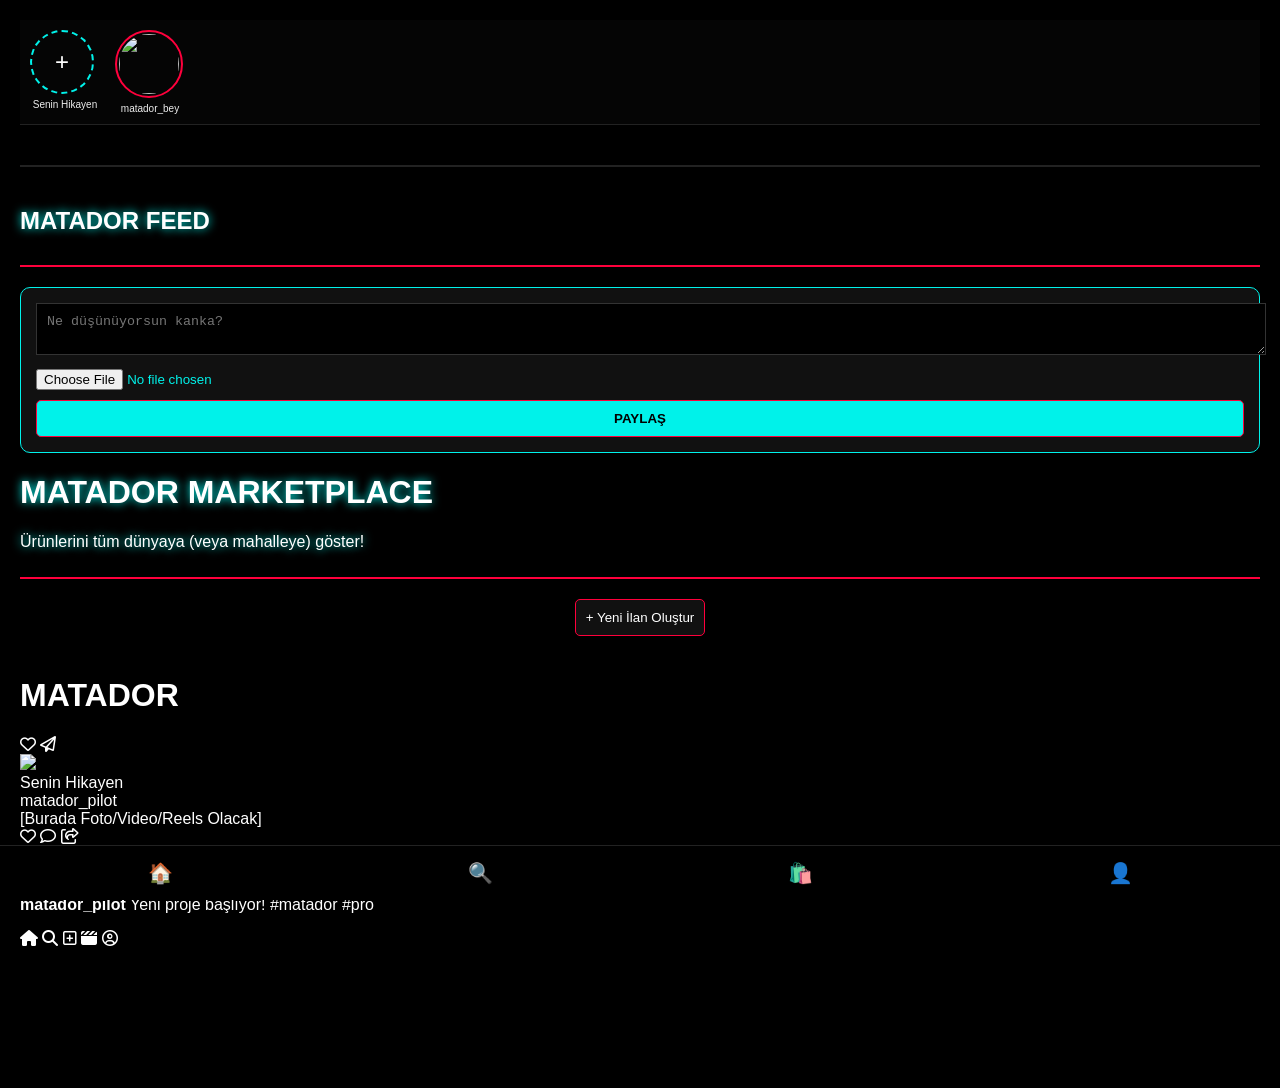
==== index.html @ 86fc4689 "Update index.html" ====
<!DOCTYPE html>
<html lang="tr">
<head>
    <link rel="stylesheet" href="style.css">
    <meta charset="UTF-8">
    <meta name="viewport" content="width=device-width, initial-scale=1.0, maximum-scale=1.0, user-scalable=no">
    <title>MATADOR PRO</title>
    <script src="https://cdn.tailwindcss.com"></script>
    <link rel="stylesheet" href="https://cdnjs.cloudflare.com/ajax/libs/font-awesome/6.4.0/css/all.min.css">
    <style>
        body { background-color: #000; color: white; margin: 0; padding-bottom: 70px; }
        .no-scrollbar::-webkit-scrollbar { display: none; }
    </style>
</head>
<body>
    <div id="stories-bar" style="display: flex; overflow-x: auto; padding: 10px; background: #050505; border-bottom: 1px solid #222; gap: 15px; scrollbar-width: none;">
    
    <div onclick="document.getElementById('story-input').click()" style="min-width: 70px; text-align: center; cursor: pointer;">
        <div style="width: 60px; height: 60px; border-radius: 50%; border: 2px dashed #00f2ea; display: flex; align-items: center; justify-content: center; font-size: 24px;">+</div>
        <div style="font-size: 10px; margin-top: 5px; color: #eee;">Senin Hikayen</div>
        <input type="file" id="story-input" accept="image/*" style="display:none;" onchange="storyPaylas()">
    </div>
    <div style="min-width: 70px; text-align: center;">
        <div style="width: 60px; height: 60px; border-radius: 50%; border: 2px solid #ff003c; padding: 2px;">
            <img src="https://via.placeholder.com/60" style="width: 100%; height: 100%; border-radius: 50%; object-fit: cover;">
        </div>
        <div style="font-size: 10px; margin-top: 5px; color: #eee;">matador_bey</div>
    </div>
</div>

<script>
function storyPaylas() {
    alert("Kanka hikayen seçildi! Şimdi bunu 24 saatliğine buluta uçuracağız. (Firebase bağladığımızda tam çalışacak)");
}
</script>

    <hr style="border: 1px solid #222; margin: 40px 0;">

<div class="matador-header">
    <h2>MATADOR FEED</h2>
</div>

<div style="background: #111; padding: 15px; border-radius: 10px; border: 1px solid #00f2ea; margin-bottom: 20px;">
    <textarea id="post-text" placeholder="Ne düşünüyorsun kanka?" style="width: 100%; background: #000; color: #fff; border: 1px solid #333; padding: 10px;"></textarea>
    
    <input type="file" id="post-file" accept="image/*,video/*" style="margin-top: 10px; color: #00f2ea;">
    
    <button onclick="paylas()" style="margin-top: 10px; width: 100%; background: #00f2ea; color: #000; font-weight: bold;">PAYLAŞ</button>
</div>

<div id="feed-container">
    </div>

<script>
function paylas() {
    var text = document.getElementById("post-text").value;
    var file = document.getElementById("post-file").files[0];
    var feed = document.getElementById("feed-container");

    if(text == "" && !file) {
        alert("Boş paylaşım olmaz kanka!");
        return;
    }

    // Gönderi Kartı Tasarımı
    var postHTML = `
        <div style="background: #111; border: 1px solid #333; margin-bottom: 20px; border-radius: 10px; overflow: hidden;">
            <div style="padding: 10px; font-weight: bold; color: #ff003c;">@user123</div>
            <div style="padding: 10px; color: #eee;">${text}</div>
            <div id="media-preview" style="background: #222; min-height: 200px; display: flex; align-items: center; justify-content: center; color: #555;">
                ${file ? "📷 Görsel/Video İşleniyor..." : "📝 Sadece Metin"}
            </div>
            <div style="padding: 10px; border-top: 1px solid #222; display: flex; justify-content: space-around;">
                <span>❤️ Beğen</span>
                <span>💬 Yorum Yap</span>
                <span>✈️ Paylaş</span>
            </div>
        </div>
    `;

    feed.innerHTML = postHTML + feed.innerHTML;
    document.getElementById("post-text").value = "";
    document.getElementById("post-file").value = "";
}
</script>

<div class="matador-header">
    <h1>MATADOR MARKETPLACE</h1>
    <p>Ürünlerini tüm dünyaya (veya mahalleye) göster!</p>
</div>

<div style="text-align: center; margin-bottom: 20px;">
    <button onclick="acKapaPanel()">+ Yeni İlan Oluştur</button>
</div>

<div id="ilan-formu" style="display:none; border: 2px dashed #ff003c; padding: 20px; margin-bottom: 30px; background: #111;">
    <h3 style="color: #ff003c;">İlan Detayları</h3>
    <input type="text" id="urun-adi" placeholder="Ürün Adı..." style="width: 100%; padding: 10px; margin-bottom: 10px; background: #222; color: #fff; border: 1px solid #00f2ea;">
    <input type="number" id="urun-fiyat" placeholder="Fiyat (AZN)..." style="width: 100%; padding: 10px; margin-bottom: 10px; background: #222; color: #fff; border: 1px solid #00f2ea;">
    <button onclick="ilanPaylas()" style="width: 100%; background: #ff003c; border: none; font-weight: bold;">YAYINLA</button>
</div>

<div id="urun-akisi" style="display: grid; grid-template-columns: 1fr 1fr; gap: 15px;">
    </div>

<script>
// Formu açıp kapatan fonksiyon
function acKapaPanel() {
    var x = document.getElementById("ilan-formu");
    if (x.style.display === "none") {
        x.style.display = "block";
    } else {
        x.style.display = "none";
    }
}

// Yeni ilanı ekrana basan fonksiyon
function ilanPaylas() {
    var ad = document.getElementById("urun-adi").value;
    var fiyat = document.getElementById("urun-fiyat").value;

    if(ad == "" || fiyat == "") {
        alert("Kanka boş bırakma, müşteriler neyi alacağını bilsin!");
        return;
    }

    var urunKutusu = `
        <div style="background: #1a1a1a; border: 1px solid #00f2ea; padding: 10px; border-radius: 10px;">
            <div style="height: 100px; background: #333; border-radius: 5px; margin-bottom: 10px; display: flex; align-items: center; justify-content: center; font-size: 10px; color: #555;">GÖRSEL YÜKLENECEK</div>
            <h4 style="margin: 0; color: #00f2ea;">${ad}</h4>
            <p style="color: #ff003c; font-weight: bold;">${fiyat} AZN</p>
            <button style="width: 100%; font-size: 12px; padding: 5px;">Satın Al / Mesaj At</button>
        </div>
    `;

    document.getElementById("urun-akisi").innerHTML += urunKutusu;
    
    // Formu temizle ve kapat
    document.getElementById("urun-adi").value = "";
    document.getElementById("urun-fiyat").value = "";
    acKapaPanel();
}
</script>

    <header class="flex justify-between items-center p-4 border-b border-gray-900 sticky top-0 bg-black z-50">
        <h1 class="text-2xl font-black italic text-red-600 tracking-tighter">MATADOR</h1>
        <div class="flex gap-6 text-xl">
            <i class="fa-regular fa-heart"></i>
            <i class="fa-regular fa-paper-plane" onclick="alert('DM Kutusu Yakında!')"></i>
        </div>
    </header>

    <div class="flex gap-4 p-4 overflow-x-auto no-scrollbar border-b border-gray-900">
        <div class="flex-shrink-0 text-center">
            <div class="w-16 h-16 rounded-full bg-gradient-to-tr from-yellow-400 to-red-600 p-0.5">
                <div class="bg-black rounded-full p-0.5">
                    <img src="https://via.placeholder.com/100" class="rounded-full">
                </div>
            </div>
            <span class="text-[10px]">Senin Hikayen</span>
        </div>
        </div>

    <main id="feed" class="flex flex-col">
        <div class="w-full border-b border-gray-900 mb-4">
            <div class="flex items-center p-3 gap-2">
                <div class="w-8 h-8 rounded-full bg-gray-600"></div>
                <span class="text-sm font-bold">matador_pilot</span>
            </div>
            <div class="bg-gray-800 aspect-square flex items-center justify-center text-gray-500">
                [Burada Foto/Video/Reels Olacak]
            </div>
            <div class="p-3">
                <div class="flex gap-4 text-2xl mb-2">
                    <i class="fa-regular fa-heart hover:text-red-600"></i>
                    <i class="fa-regular fa-comment"></i>
                    <i class="fa-regular fa-share-from-square"></i>
                </div>
                <p class="text-sm"><b>15.400 Beğeni</b></p>
                <p class="text-sm"><b>matador_pilot</b> Yeni proje başlıyor! #matador #pro</p>
            </div>
        </div>
    </main>

    <nav class="fixed bottom-0 w-full bg-black border-t border-gray-900 flex justify-around p-4 text-2xl text-gray-400">
        <i class="fa-solid fa-house text-white"></i>
        <i class="fa-solid fa-magnifying-glass"></i>
        <i class="fa-regular fa-square-plus"></i>
        <i class="fa-solid fa-clapperboard"></i>
        <i class="fa-regular fa-circle-user"></i>
        
<div style="position: fixed; bottom: 0; left: 0; width: 100%; background: #000; border-top: 1px solid #222; display: flex; justify-content: space-around; padding: 15px 0; z-index: 1000;">
    <a href="index.html" style="text-decoration: none; font-size: 20px;">🏠</a>
    <a href="explore.html" style="text-decoration: none; font-size: 20px;">🔍</a>
    <a href="marketplace.html" style="text-decoration: none; font-size: 20px;">🛍️</a>
    <a href="profile.html" style="text-decoration: none; font-size: 20px;">👤</a>
</div>

<div style="height: 70px;"></div>
<script src="https://www.gstatic.com/firebasejs/10.7.1/firebase-app-compat.js"></script>
<script src="https://www.gstatic.com/firebasejs/10.7.1/firebase-firestore-compat.js"></script>
<script src="https://www.gstatic.com/firebasejs/10.7.1/firebase-auth-compat.js"></script>

<script>
  // Matador'un Gerçek Kalbi
  const firebaseConfig = {
    apiKey: "AIzaSyAWZoeIDyTy_3AAQZkojD9VCD...", // Kendi anahtarını buraya tam yapıştır
    authDomain: "matador-b1ecc.firebaseapp.com",
    projectId: "matador-b1ecc",
    storageBucket: "matador-b1ecc.firebasestorage.app",
    messagingSenderId: "1065363097675",
    appId: "1:1065363097675:web:4554d13f1da...",
    measurementId: "G-KCLVT54MDQ"
  };

  // Firebase'i başlatıyoruz
  if (!firebase.apps.length) {
    firebase.initializeApp(firebaseConfig);
  }
  const db = firebase.firestore();
  const auth = firebase.auth();

  console.log("Matador Sistemi Online! 🚀");
</script>


</body>
</html>
---- style.css ----
body {
    background-color: #000;
    color: #00f2ea;
    font-family: sans-serif;
    margin: 0;
    padding: 20px;
}

.matador-header {
    border-bottom: 2px solid #ff003c;
    padding-bottom: 10px;
    margin-bottom: 20px;
    text-shadow: 0 0 10px #00f2ea;
}

button {
    background: #111;
    border: 1px solid #ff003c;
    color: white;
    padding: 10px;
    border-radius: 5px;
    cursor: pointer;
}

button:hover {
    box-shadow: 0 0 10px #ff003c;
}
<div style="position: fixed; bottom: 0; left: 0; width: 100%; background: #000; border-top: 1px solid #222; display: flex; justify-content: space-around; padding: 15px 0; z-index: 1000;">
    <a href="index.html" style="text-decoration: none; font-size: 20px;">🏠</a>
    <a href="explore.html" style="text-decoration: none; font-size: 20px;">🔍</a>
    <a href="marketplace.html" style="text-decoration: none; font-size: 20px;">🛍️</a>
    <a href="profile.html" style="text-decoration: none; font-size: 20px;">👤</a>
</div>

<div style="height: 70px;"></div>
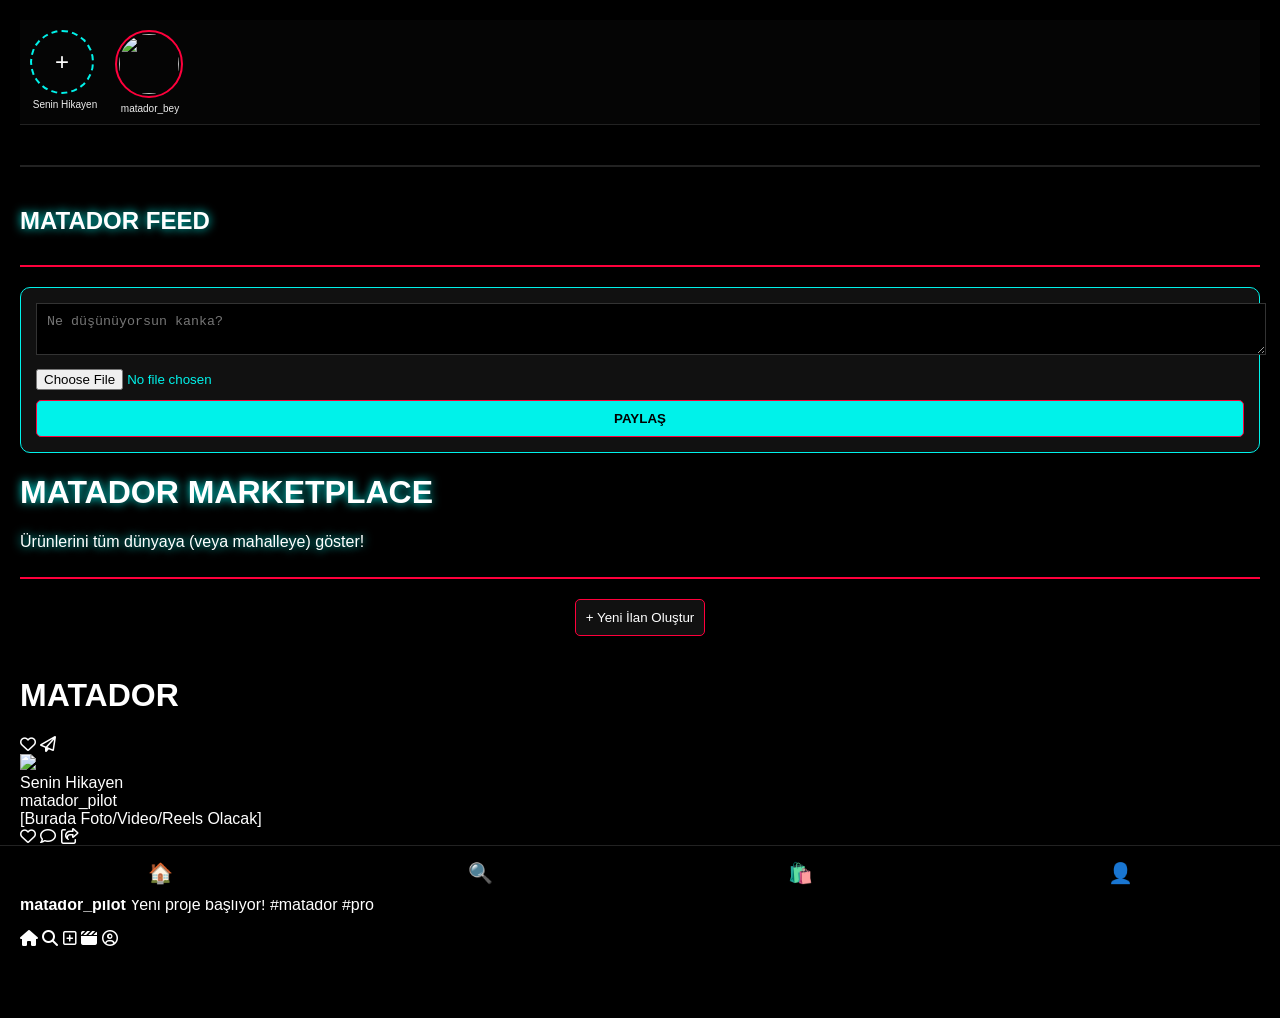
==== commit fd650455: "Update index.html" ====
--- a/index.html
+++ b/index.html
@@ -103,44 +103,6 @@
 <div id="urun-akisi" style="display: grid; grid-template-columns: 1fr 1fr; gap: 15px;">
     </div>
 
-<script>
-// Formu açıp kapatan fonksiyon
-function acKapaPanel() {
-    var x = document.getElementById("ilan-formu");
-    if (x.style.display === "none") {
-        x.style.display = "block";
-    } else {
-        x.style.display = "none";
-    }
-}
-
-// Yeni ilanı ekrana basan fonksiyon
-function ilanPaylas() {
-    var ad = document.getElementById("urun-adi").value;
-    var fiyat = document.getElementById("urun-fiyat").value;
-
-    if(ad == "" || fiyat == "") {
-        alert("Kanka boş bırakma, müşteriler neyi alacağını bilsin!");
-        return;
-    }
-
-    var urunKutusu = `
-        <div style="background: #1a1a1a; border: 1px solid #00f2ea; padding: 10px; border-radius: 10px;">
-            <div style="height: 100px; background: #333; border-radius: 5px; margin-bottom: 10px; display: flex; align-items: center; justify-content: center; font-size: 10px; color: #555;">GÖRSEL YÜKLENECEK</div>
-            <h4 style="margin: 0; color: #00f2ea;">${ad}</h4>
-            <p style="color: #ff003c; font-weight: bold;">${fiyat} AZN</p>
-            <button style="width: 100%; font-size: 12px; padding: 5px;">Satın Al / Mesaj At</button>
-        </div>
-    `;
-
-    document.getElementById("urun-akisi").innerHTML += urunKutusu;
-    
-    // Formu temizle ve kapat
-    document.getElementById("urun-adi").value = "";
-    document.getElementById("urun-fiyat").value = "";
-    acKapaPanel();
-}
-</script>
 
     <header class="flex justify-between items-center p-4 border-b border-gray-900 sticky top-0 bg-black z-50">
         <h1 class="text-2xl font-black italic text-red-600 tracking-tighter">MATADOR</h1>
@@ -196,33 +158,10 @@
     <a href="profile.html" style="text-decoration: none; font-size: 20px;">👤</a>
 </div>
 
-<div style="height: 70px;"></div>
-<script src="https://www.gstatic.com/firebasejs/10.7.1/firebase-app-compat.js"></script>
-<script src="https://www.gstatic.com/firebasejs/10.7.1/firebase-firestore-compat.js"></script>
-<script src="https://www.gstatic.com/firebasejs/10.7.1/firebase-auth-compat.js"></script>
-
-<script>
-  // Matador'un Gerçek Kalbi
-  const firebaseConfig = {
-    apiKey: "AIzaSyAWZoeIDyTy_3AAQZkojD9VCD...", // Kendi anahtarını buraya tam yapıştır
-    authDomain: "matador-b1ecc.firebaseapp.com",
-    projectId: "matador-b1ecc",
-    storageBucket: "matador-b1ecc.firebasestorage.app",
-    messagingSenderId: "1065363097675",
-    appId: "1:1065363097675:web:4554d13f1da...",
-    measurementId: "G-KCLVT54MDQ"
-  };
-
-  // Firebase'i başlatıyoruz
-  if (!firebase.apps.length) {
-    firebase.initializeApp(firebaseConfig);
-  }
-  const db = firebase.firestore();
-  const auth = firebase.auth();
-
-  console.log("Matador Sistemi Online! 🚀");
-</script>
-
+<div 
+<script src="https://www.gstatic.com/firebasejs/8.10.0/firebase-app.js"></script>
+<script src="https://www.gstatic.com/firebasejs/8.10.0/firebase-firestore.js"></script>
+<script src="script.js"></script>
 
 </body>
 </html>
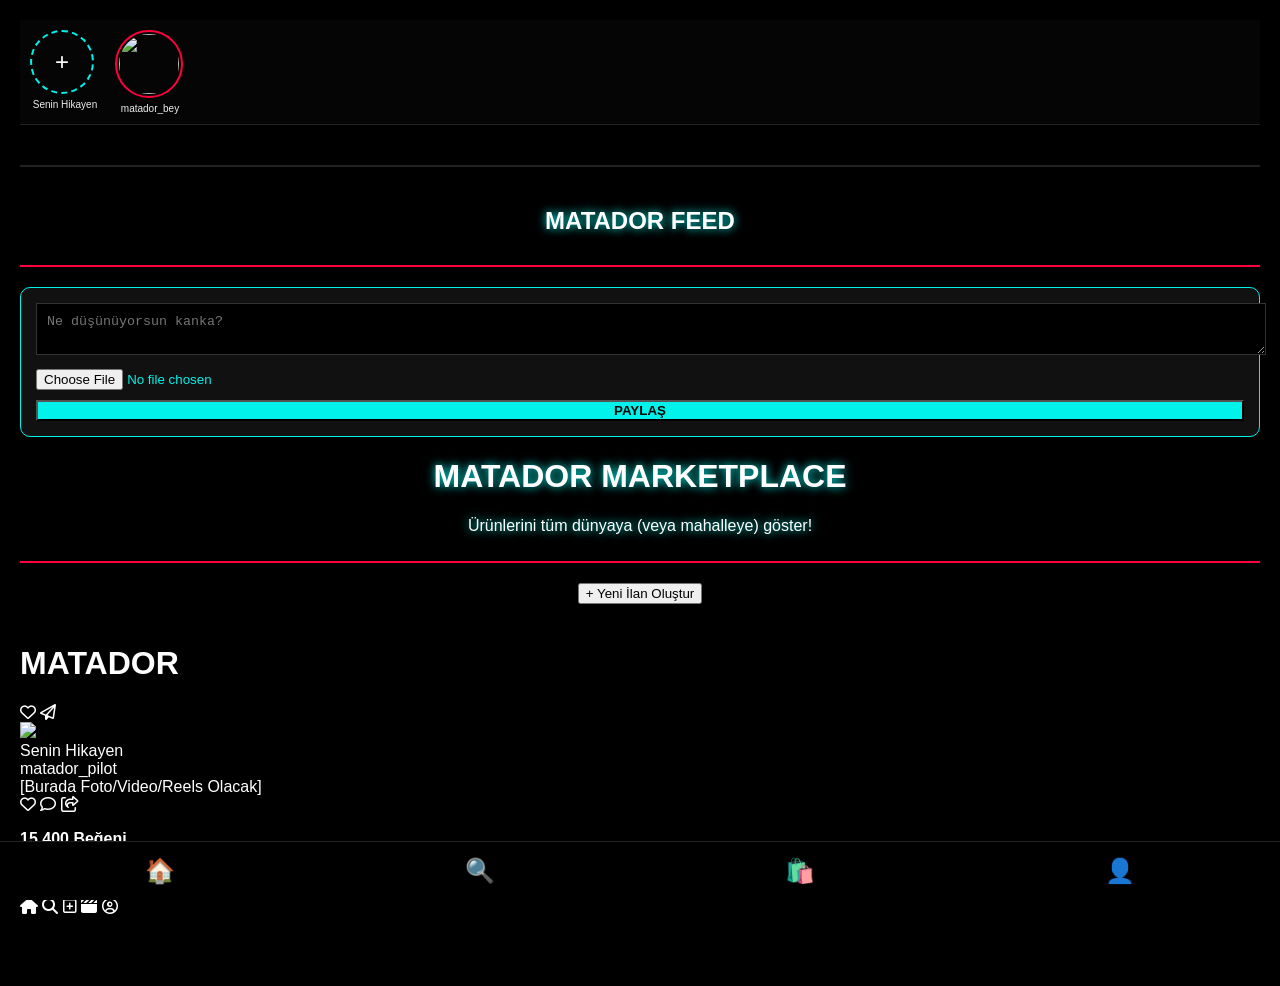
==== commit 40bfc931: "Update index.html" ====
--- a/index.html
+++ b/index.html
@@ -97,6 +97,8 @@
     <h3 style="color: #ff003c;">İlan Detayları</h3>
     <input type="text" id="urun-adi" placeholder="Ürün Adı..." style="width: 100%; padding: 10px; margin-bottom: 10px; background: #222; color: #fff; border: 1px solid #00f2ea;">
     <input type="number" id="urun-fiyat" placeholder="Fiyat (AZN)..." style="width: 100%; padding: 10px; margin-bottom: 10px; background: #222; color: #fff; border: 1px solid #00f2ea;">
+   <input type="file" id="urun-foto" accept="image/*" style="width: 100%; margin-bottom: 10px; background: #222; color: white; border: 1px solid #333; padding: 5px; border-radius: 5px;">
+
     <button onclick="ilanPaylas()" style="width: 100%; background: #ff003c; border: none; font-weight: bold;">YAYINLA</button>
 </div>
 
@@ -157,11 +159,21 @@
     <a href="marketplace.html" style="text-decoration: none; font-size: 20px;">🛍️</a>
     <a href="profile.html" style="text-decoration: none; font-size: 20px;">👤</a>
 </div>
+<div class="bottom-nav">
+    <a href="index.html">🏠</a>
+    <a href="explore.html">🔍</a>
+    <a href="marketplace.html">🛍️</a>
+    <a href="profile.html">👤</a>
+</div>
 
 <div 
 <script src="https://www.gstatic.com/firebasejs/8.10.0/firebase-app.js"></script>
 <script src="https://www.gstatic.com/firebasejs/8.10.0/firebase-firestore.js"></script>
+<script src="https://www.gstatic.com/firebasejs/8.10.0/firebase-storage.js"></script>
+
 <script src="script.js"></script>
+<script src="delete.js"></script>
+<script src="upload.js"></script>
 
 </body>
 </html>
--- a/style.css
+++ b/style.css
@@ -1,9 +1,11 @@
+/* MATADOR MARKETPLACE - GLOBAL STİLLER */
 body {
     background-color: #000;
     color: #00f2ea;
-    font-family: sans-serif;
+    font-family: 'Segoe UI', sans-serif;
     margin: 0;
     padding: 20px;
+    padding-bottom: 80px; /* Alt menü kapanmasın diye */
 }
 
 .matador-header {
@@ -11,26 +13,80 @@
     padding-bottom: 10px;
     margin-bottom: 20px;
     text-shadow: 0 0 10px #00f2ea;
+    text-align: center;
 }
 
-button {
+/* İLAN FORMU */
+#ilan-formu {
     background: #111;
     border: 1px solid #ff003c;
-    color: white;
-    padding: 10px;
-    border-radius: 5px;
-    cursor: pointer;
+    padding: 20px;
+    border-radius: 15px;
+    margin-bottom: 30px;
 }
 
-button:hover {
-    box-shadow: 0 0 10px #ff003c;
+#ilan-formu input {
+    width: 100%;
+    margin-bottom: 10px;
+    padding: 10px;
+    background: #222;
+    border: 1px solid #333;
+    color: white;
+    border-radius: 5px;
 }
-<div style="position: fixed; bottom: 0; left: 0; width: 100%; background: #000; border-top: 1px solid #222; display: flex; justify-content: space-around; padding: 15px 0; z-index: 1000;">
-    <a href="index.html" style="text-decoration: none; font-size: 20px;">🏠</a>
-    <a href="explore.html" style="text-decoration: none; font-size: 20px;">🔍</a>
-    <a href="marketplace.html" style="text-decoration: none; font-size: 20px;">🛍️</a>
-    <a href="profile.html" style="text-decoration: none; font-size: 20px;">👤</a>
-</div>
 
-<div style="height: 70px;"></div>
+/* İLAN KARTLARI (YENİ SİSTEM) */
+.ilan-kart {
+    background: #111;
+    border: 1px solid #333;
+    border-radius: 15px;
+    margin-bottom: 20px;
+    padding: 15px;
+    position: relative;
+    overflow: hidden;
+}
 
+.ilan-img {
+    width: 100%;
+    border-radius: 10px;
+    margin-bottom: 10px;
+    max-height: 250px;
+    object-fit: cover;
+}
+
+.fiyat-yazisi {
+    color: #ff003c;
+    font-weight: bold;
+    font-size: 1.3rem;
+    margin: 10px 0;
+}
+
+.wa-btn {
+    display: block;
+    text-align: center;
+    background: #25d366;
+    color: white;
+    padding: 12px;
+    border-radius: 8px;
+    text-decoration: none;
+    font-weight: bold;
+}
+
+/* ALT NAVİGASYON MENÜSÜ */
+.bottom-nav {
+    position: fixed;
+    bottom: 0;
+    left: 0;
+    width: 100%;
+    background: #000;
+    border-top: 1px solid #222;
+    display: flex;
+    justify-content: space-around;
+    padding: 15px 0;
+    z-index: 1000;
+}
+
+.bottom-nav a {
+    text-decoration: none;
+    font-size: 24px;
+}
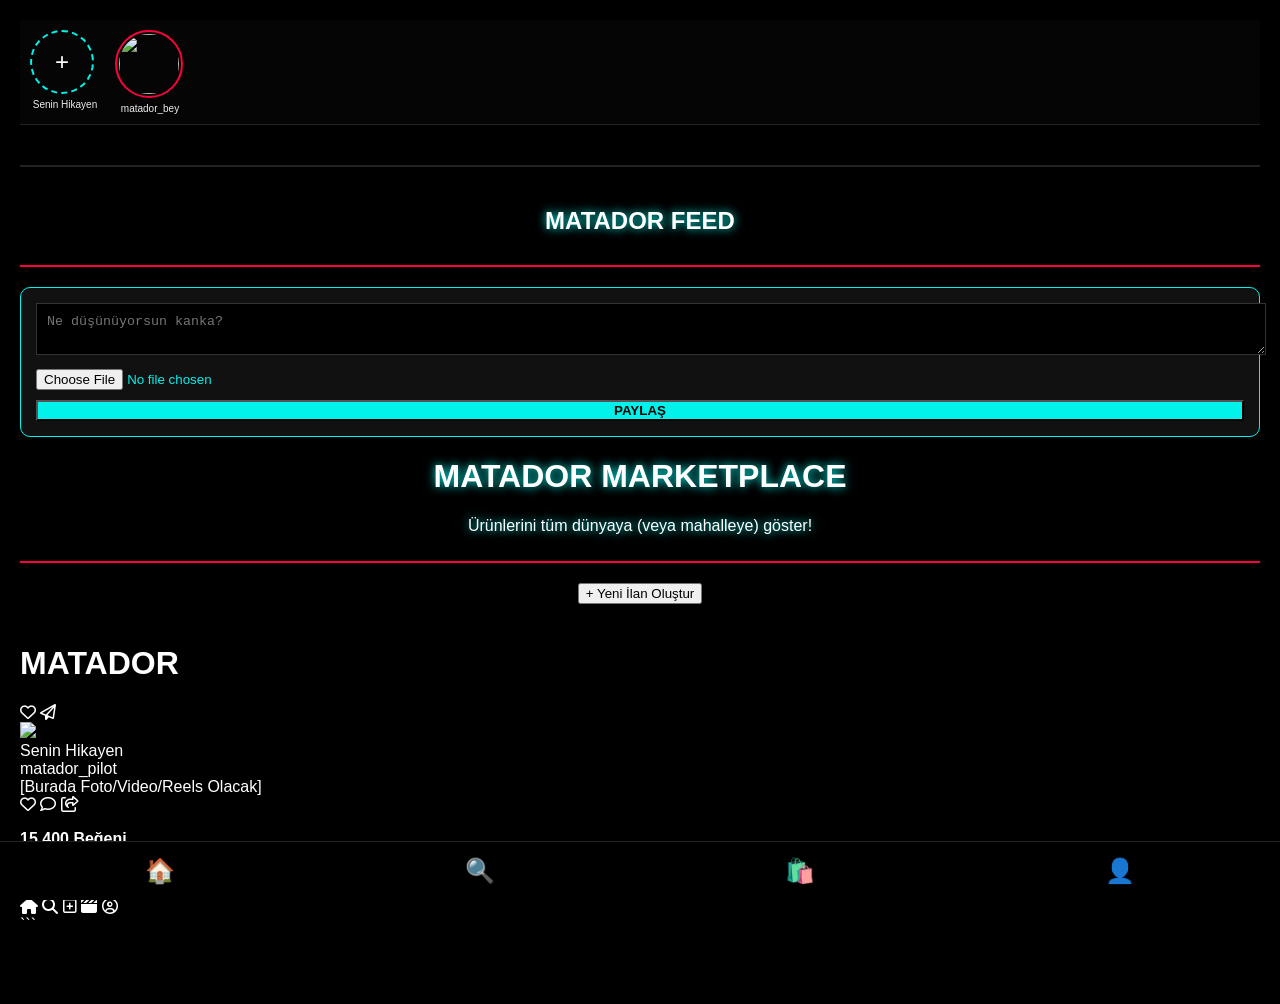
==== commit 321de0e1: "Update index.html" ====
--- a/index.html
+++ b/index.html
@@ -153,12 +153,7 @@
         <i class="fa-solid fa-clapperboard"></i>
         <i class="fa-regular fa-circle-user"></i>
         
-<div style="position: fixed; bottom: 0; left: 0; width: 100%; background: #000; border-top: 1px solid #222; display: flex; justify-content: space-around; padding: 15px 0; z-index: 1000;">
-    <a href="index.html" style="text-decoration: none; font-size: 20px;">🏠</a>
-    <a href="explore.html" style="text-decoration: none; font-size: 20px;">🔍</a>
-    <a href="marketplace.html" style="text-decoration: none; font-size: 20px;">🛍️</a>
-    <a href="profile.html" style="text-decoration: none; font-size: 20px;">👤</a>
-</div>
+
 <div class="bottom-nav">
     <a href="index.html">🏠</a>
     <a href="explore.html">🔍</a>
@@ -174,6 +169,10 @@
 <script src="script.js"></script>
 <script src="delete.js"></script>
 <script src="upload.js"></script>
+<script src="config.js"></script> 
+<script src="db-queries.js"></script>
+<script src="category.js"></script>
+<script src="ui-helper.js"></script> ```
 
 </body>
 </html>
